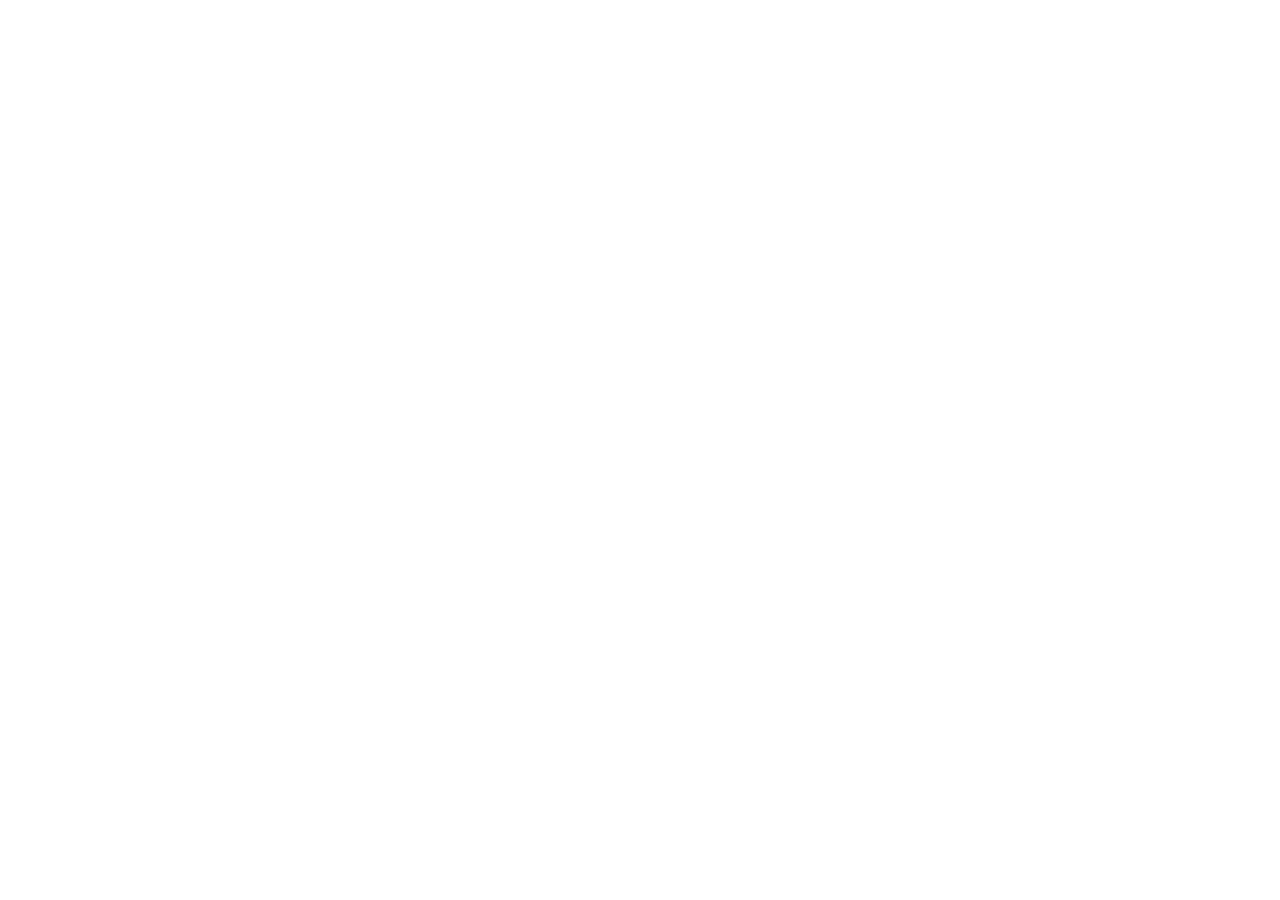
==== index.html @ ac3db4d0 "lab 2" ====
<!DOCTYPE html>
<html lang="en">
<head>
    <meta charset="UTF-8">
    <meta http-equiv="X-UA-Compatible" content="IE=edge">
    <meta name="viewport" content="width=, initial-scale=1.0">
    <title>Document</title>
</head>
<body>
        <h1> </h1>
</body>
</html>
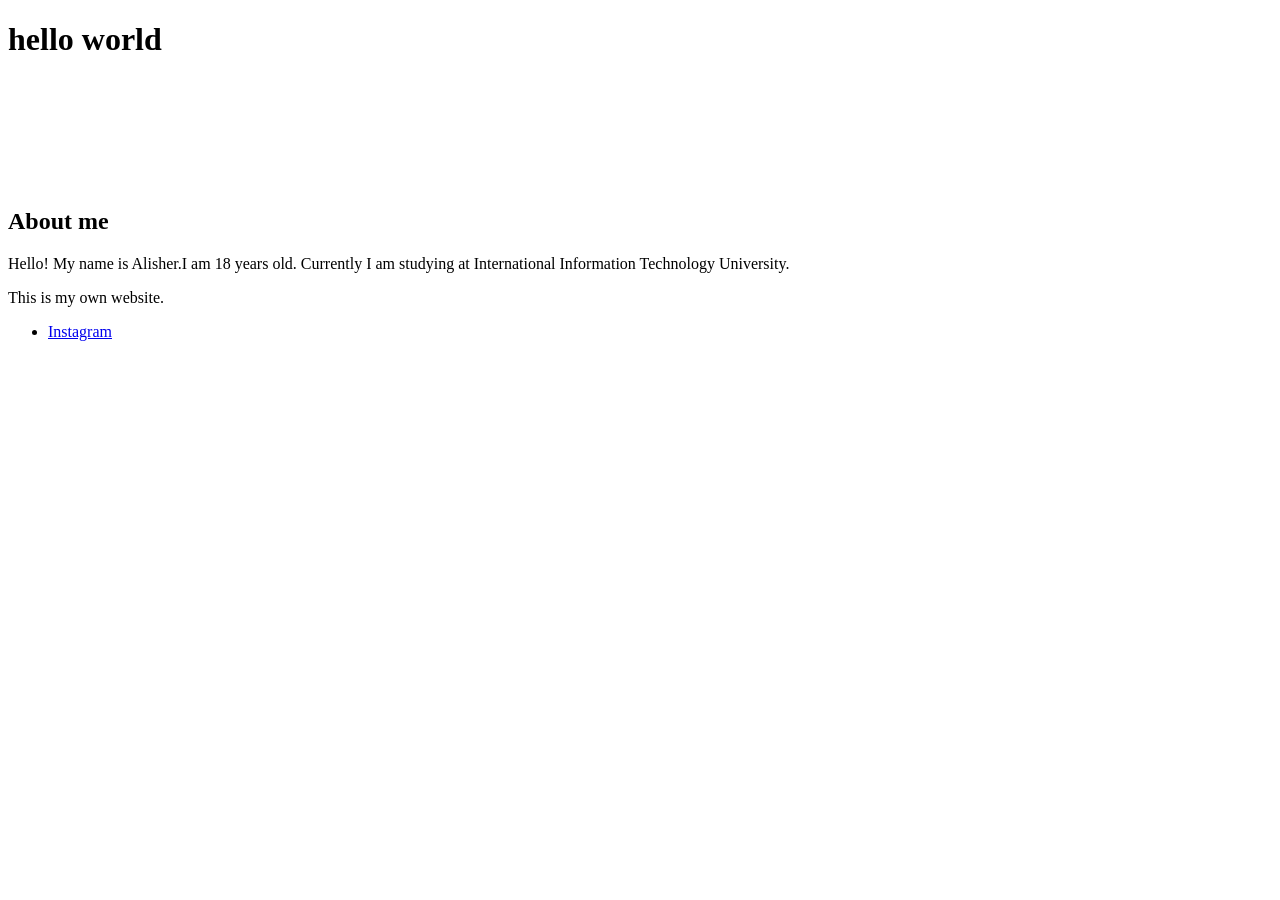
==== commit 24ab53a5: "lab2" ====
--- a/index.html
+++ b/index.html
@@ -1,12 +1,23 @@
 <!DOCTYPE html>
-<html lang="en">
+<html>
 <head>
-    <meta charset="UTF-8">
-    <meta http-equiv="X-UA-Compatible" content="IE=edge">
-    <meta name="viewport" content="width=, initial-scale=1.0">
-    <title>Document</title>
-</head>
-<body>
-        <h1> </h1>
-</body>
-</html>+ <title>
+    myWebsite
+ </title>
+  <header>
+   <h1>hello world</h1>
+   <link rel="stylesheet" href="main.css">
+  </header>
+   <div>
+     <main>
+      <br> <br> <br> <br> <br> <br>
+      <h2>About me</h2>
+      <p>Hello! My name is Alisher.I am 18 years old. 
+         Currently I am studying at International Information Technology University.
+      </p>
+      <p>This is my own website.</p>
+      <ul>
+       <li>
+        <a href="https://instagram.com/04.aliw?igshid=NTdlMDg3MTY=">Instagram</a>
+       </li>
+      </ul>
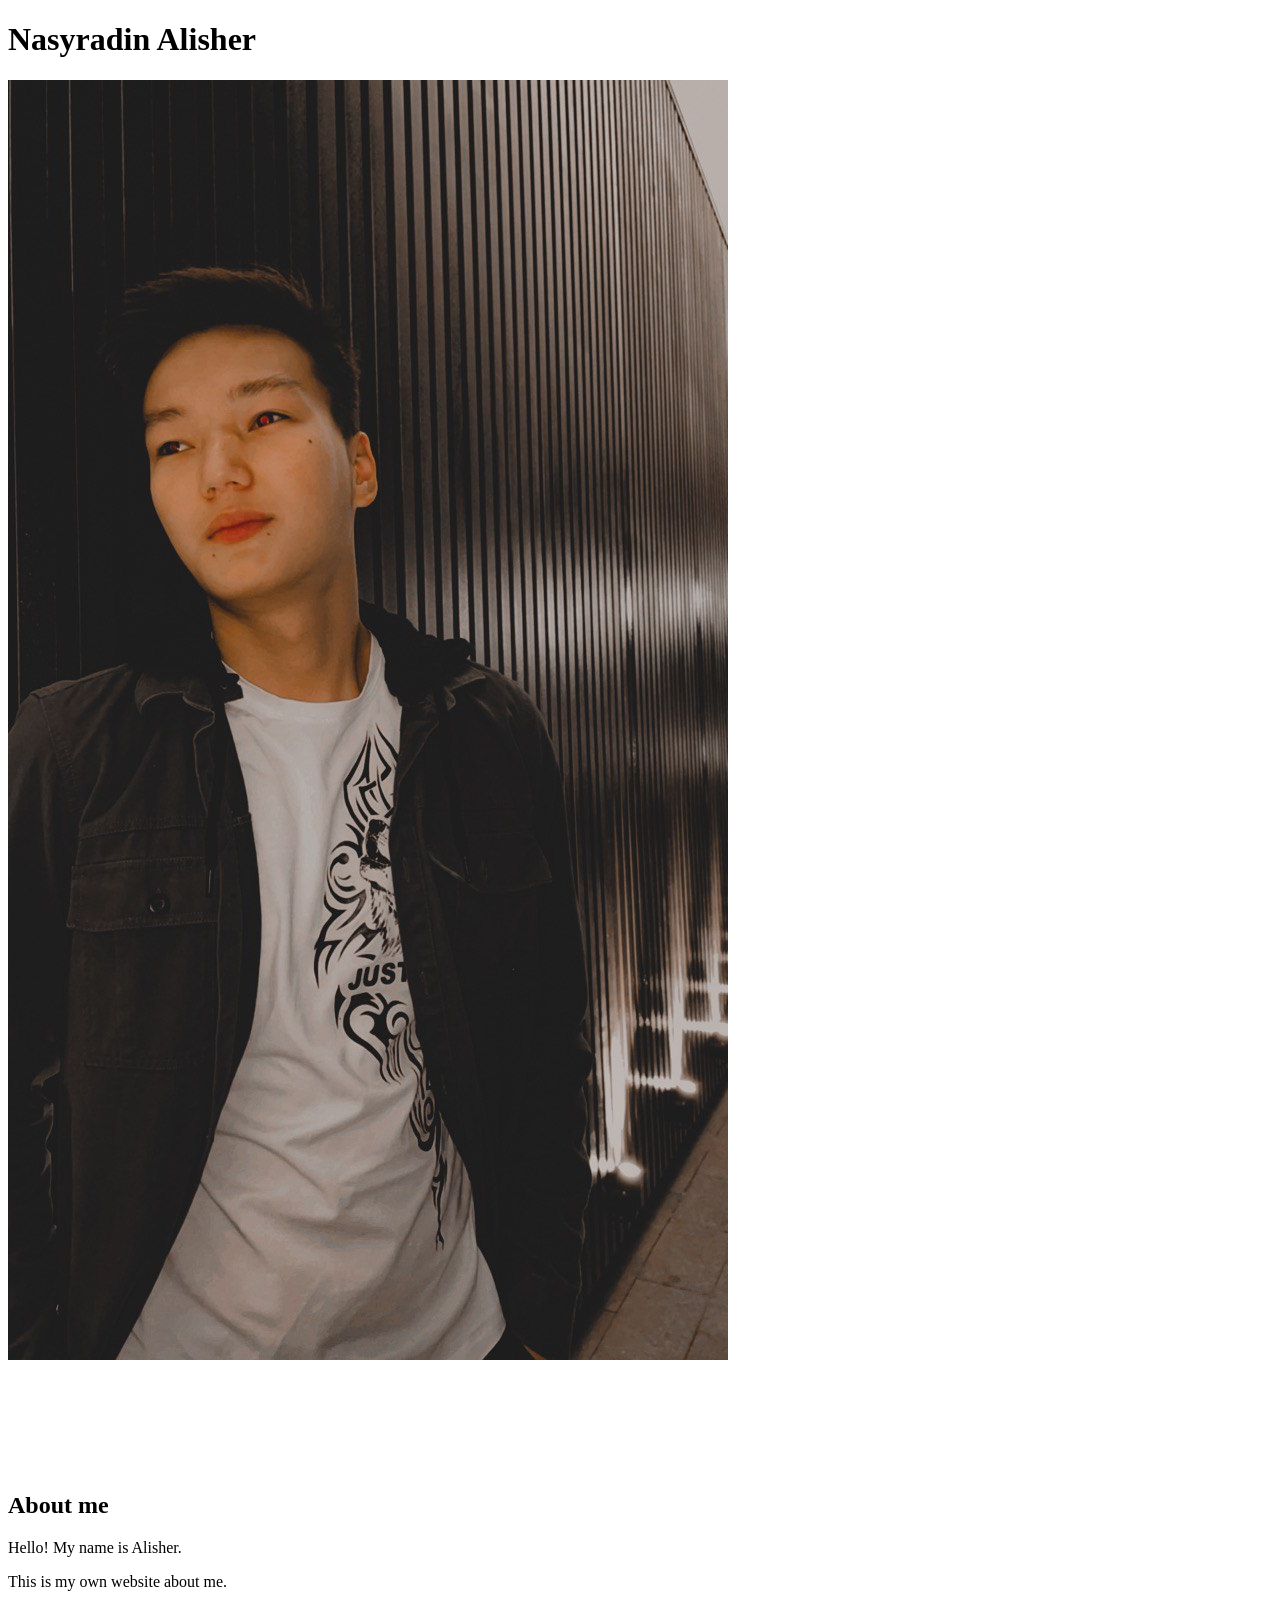
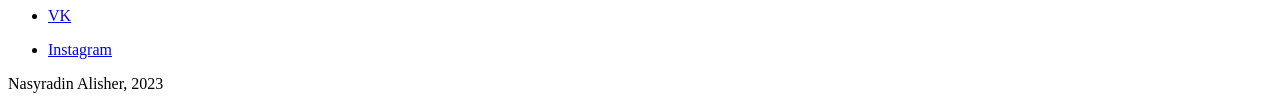
==== commit d282abe5: "Update index.html" ====
--- a/index.html
+++ b/index.html
@@ -5,19 +5,33 @@
     myWebsite
  </title>
   <header>
-   <h1>hello world</h1>
+   <h1>Nasyradin Alisher</h1>
    <link rel="stylesheet" href="main.css">
   </header>
    <div>
+    <aside>
+     <img src="alisherr.jpg">
+    </aside>
      <main>
       <br> <br> <br> <br> <br> <br>
       <h2>About me</h2>
-      <p>Hello! My name is Alisher.I am 18 years old. 
-         Currently I am studying at International Information Technology University.
+      <p>Hello! My name is Alisher.
       </p>
-      <p>This is my own website.</p>
+      <p>This is my own website about me.</p>
+      <ul>
+       <li>
+        <a href="https://vk.com/alish32">VK</a>
+       </li>
+      </ul>
       <ul>
        <li>
         <a href="https://instagram.com/04.aliw?igshid=NTdlMDg3MTY=">Instagram</a>
        </li>
-      </ul>+      </ul>
+     </main>
+     </div>
+    <footer>
+     <p>
+      Nasyradin Alisher, 2023
+     </p>
+    </footer>
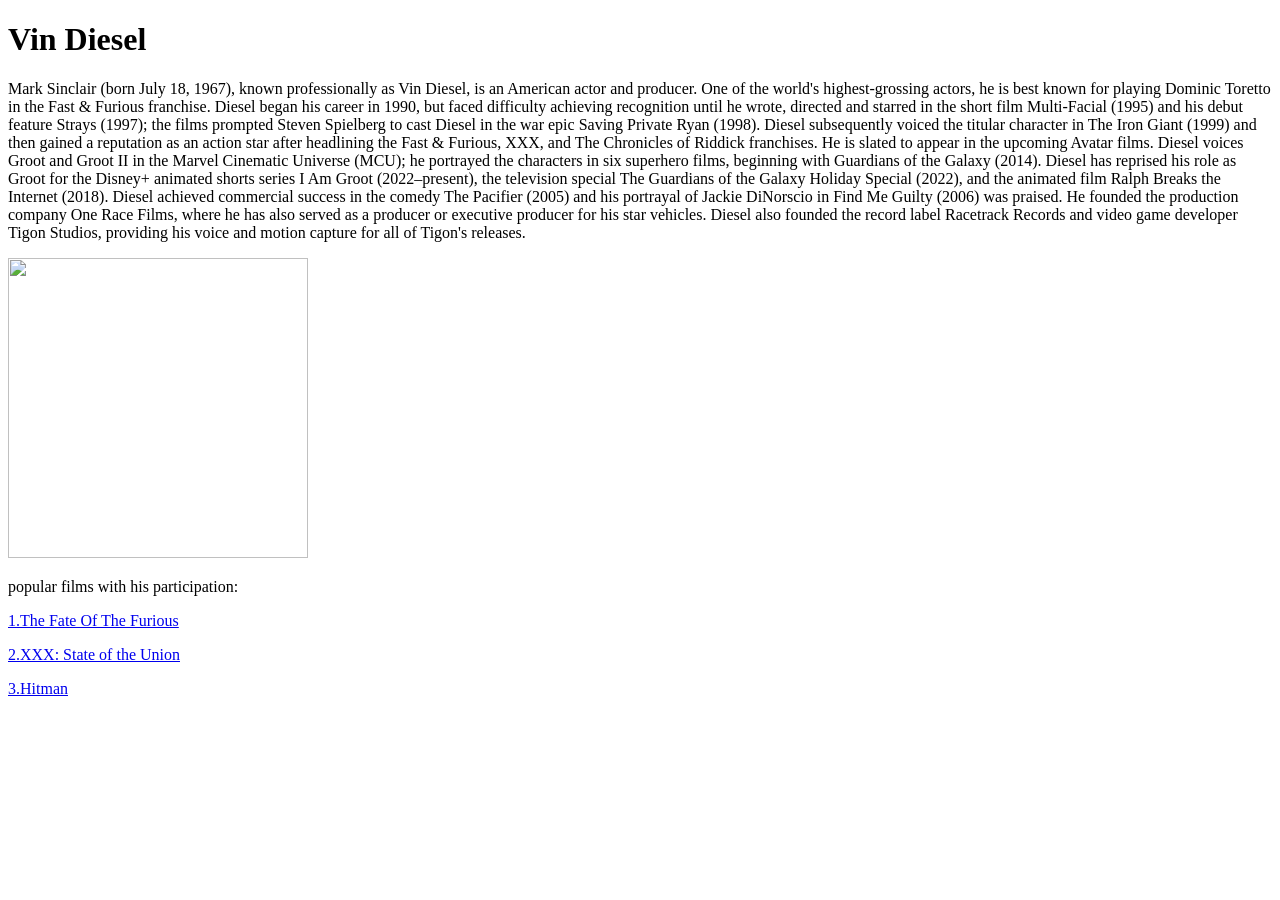
==== commit 1a5db4fa: "lab2" ====
--- a/index.html
+++ b/index.html
@@ -1,37 +1,34 @@
 <!DOCTYPE html>
-<html>
+<html lang="en">
 <head>
- <title>
-    myWebsite
- </title>
-  <header>
-   <h1>Nasyradin Alisher</h1>
-   <link rel="stylesheet" href="main.css">
-  </header>
-   <div>
-    <aside>
-     <img src="alisherr.jpg">
-    </aside>
-     <main>
-      <br> <br> <br> <br> <br> <br>
-      <h2>About me</h2>
-      <p>Hello! My name is Alisher.
-      </p>
-      <p>This is my own website about me.</p>
-      <ul>
-       <li>
-        <a href="https://vk.com/alish32">VK</a>
-       </li>
-      </ul>
-      <ul>
-       <li>
-        <a href="https://instagram.com/04.aliw?igshid=NTdlMDg3MTY=">Instagram</a>
-       </li>
-      </ul>
-     </main>
-     </div>
-    <footer>
-     <p>
-      Nasyradin Alisher, 2023
-     </p>
-    </footer>
+    <meta charset="UTF-8">
+    <meta http-equiv="X-UA-Compatible" content="IE=edge">
+    <meta name="viewport" content="width=device-width, initial-scale=1.0">
+    <link rel="stylesheet" href="style.css">
+    <title>Wikipedia</title>
+</head>
+<body>
+    <h1>Vin Diesel</h1>
+    <p>Mark Sinclair (born July 18, 1967), known professionally as Vin Diesel, is an American actor and producer. One of the world's highest-grossing actors, he is best known for playing Dominic Toretto in the Fast & Furious franchise.
+
+        Diesel began his career in 1990, but faced difficulty achieving recognition until he wrote, directed and starred in the short film Multi-Facial (1995) and his debut feature Strays (1997); the films prompted Steven Spielberg to cast Diesel in the war epic Saving Private Ryan (1998). Diesel subsequently voiced the titular character in The Iron Giant (1999) and then gained a reputation as an action star after headlining the Fast & Furious, XXX, and The Chronicles of Riddick franchises. He is slated to appear in the upcoming Avatar films.
+        
+        Diesel voices Groot and Groot II in the Marvel Cinematic Universe (MCU); he portrayed the characters in six superhero films, beginning with Guardians of the Galaxy (2014). Diesel has reprised his role as Groot for the Disney+ animated shorts series I Am Groot (2022–present), the television special The Guardians of the Galaxy Holiday Special (2022), and the animated film Ralph Breaks the Internet (2018). Diesel achieved commercial success in the comedy The Pacifier (2005) and his portrayal of Jackie DiNorscio in Find Me Guilty (2006) was praised.
+        
+        He founded the production company One Race Films, where he has also served as a producer or executive producer for his star vehicles. Diesel also founded the record label Racetrack Records and video game developer Tigon Studios, providing his voice and motion capture for all of Tigon's releases.  </p>
+    <img src="https://upload.wikimedia.org/wikipedia/commons/thumb/8/8b/Vin_Diesel_%289347077569%29.jpg/220px-Vin_Diesel_%289347077569%29.jpg" width="300px" height="300px">
+   <p>
+        popular films with his participation:
+    </p>
+    <p>
+        <a href="https://www.imdb.com/title/tt4630562/">1.The Fate Of The Furious</a>
+    </p>
+    <p>
+        <a href="https://play.google.com/store/movies/details/XXX_State_Of_The_Union?id=VhCCw4CzNd0&hl=en&gl=US">2.XXX: State of the Union</a>
+    </p>
+    <p>
+        <a href="https://www.imdb.com/title/tt0465494/">3.Hitman</a>
+    </p>
+
+</body>
+</html>
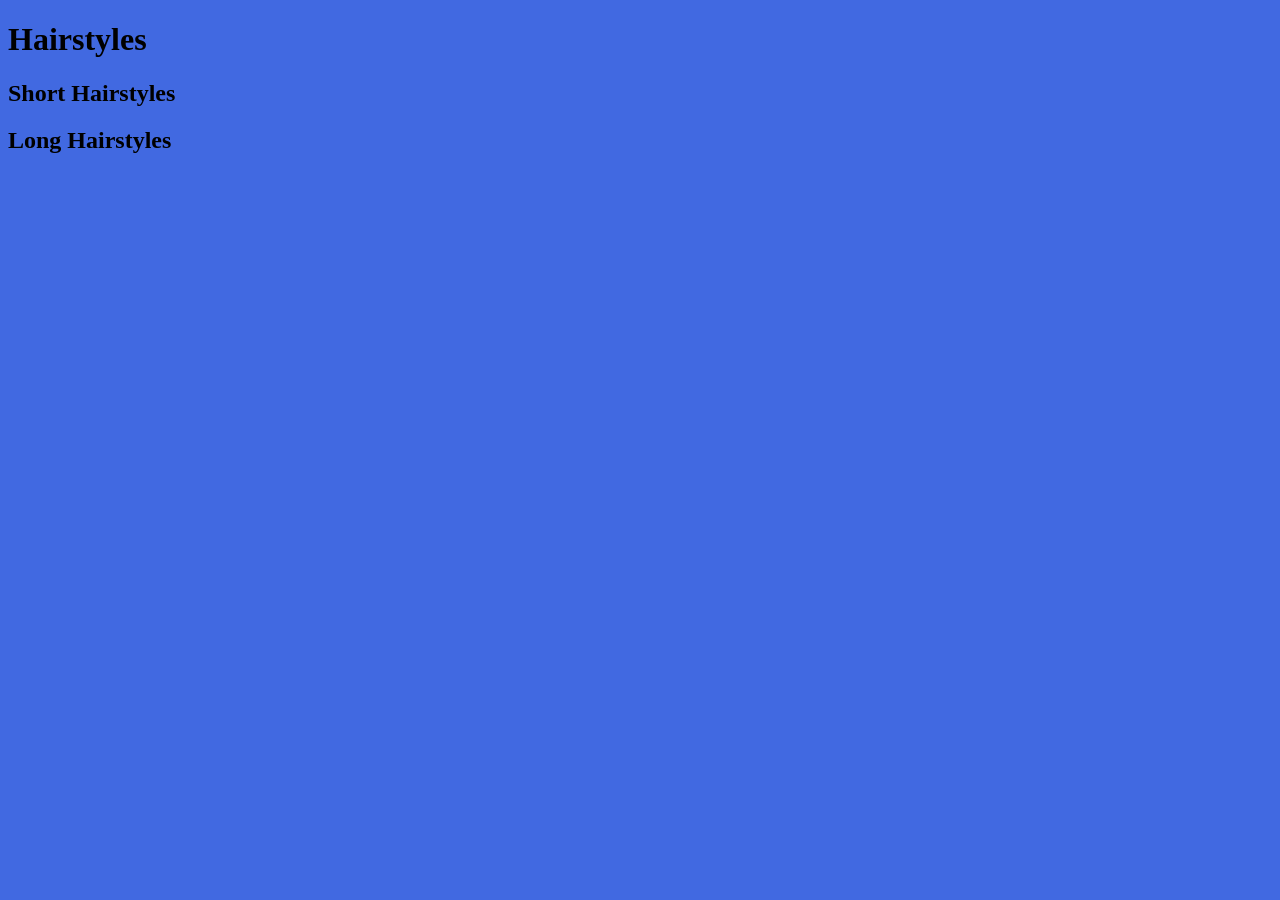
==== commit 24e6a2a7: "Update index.html" ====
--- a/index.html
+++ b/index.html
@@ -1,34 +1,25 @@
 <!DOCTYPE html>
-<html lang="en">
+<html>
 <head>
-    <meta charset="UTF-8">
-    <meta http-equiv="X-UA-Compatible" content="IE=edge">
-    <meta name="viewport" content="width=device-width, initial-scale=1.0">
-    <link rel="stylesheet" href="style.css">
-    <title>Wikipedia</title>
+	<title>Hairstyles</title>
+	<link rel="stylesheet" type="text/css" href="style.css">
 </head>
 <body>
-    <h1>Vin Diesel</h1>
-    <p>Mark Sinclair (born July 18, 1967), known professionally as Vin Diesel, is an American actor and producer. One of the world's highest-grossing actors, he is best known for playing Dominic Toretto in the Fast & Furious franchise.
-
-        Diesel began his career in 1990, but faced difficulty achieving recognition until he wrote, directed and starred in the short film Multi-Facial (1995) and his debut feature Strays (1997); the films prompted Steven Spielberg to cast Diesel in the war epic Saving Private Ryan (1998). Diesel subsequently voiced the titular character in The Iron Giant (1999) and then gained a reputation as an action star after headlining the Fast & Furious, XXX, and The Chronicles of Riddick franchises. He is slated to appear in the upcoming Avatar films.
-        
-        Diesel voices Groot and Groot II in the Marvel Cinematic Universe (MCU); he portrayed the characters in six superhero films, beginning with Guardians of the Galaxy (2014). Diesel has reprised his role as Groot for the Disney+ animated shorts series I Am Groot (2022–present), the television special The Guardians of the Galaxy Holiday Special (2022), and the animated film Ralph Breaks the Internet (2018). Diesel achieved commercial success in the comedy The Pacifier (2005) and his portrayal of Jackie DiNorscio in Find Me Guilty (2006) was praised.
-        
-        He founded the production company One Race Films, where he has also served as a producer or executive producer for his star vehicles. Diesel also founded the record label Racetrack Records and video game developer Tigon Studios, providing his voice and motion capture for all of Tigon's releases.  </p>
-    <img src="https://upload.wikimedia.org/wikipedia/commons/thumb/8/8b/Vin_Diesel_%289347077569%29.jpg/220px-Vin_Diesel_%289347077569%29.jpg" width="300px" height="300px">
-   <p>
-        popular films with his participation:
-    </p>
-    <p>
-        <a href="https://www.imdb.com/title/tt4630562/">1.The Fate Of The Furious</a>
-    </p>
-    <p>
-        <a href="https://play.google.com/store/movies/details/XXX_State_Of_The_Union?id=VhCCw4CzNd0&hl=en&gl=US">2.XXX: State of the Union</a>
-    </p>
-    <p>
-        <a href="https://www.imdb.com/title/tt0465494/">3.Hitman</a>
-    </p>
-
+	<header>
+		<h1>Hairstyles</h1>
+	</header>
+	<main>
+		<section>
+			<h2>Short Hairstyles</h2>
+			<ul id="short-hairstyles">
+			</ul>
+		</section>
+		<section>
+			<h2>Long Hairstyles</h2>
+			<ul id="long-hairstyles">
+			</ul>
+		</section>
+	</main>
+	<script src="style.js"></script>
 </body>
 </html>
--- a/style.css
+++ b/style.css
@@ -0,0 +1,18 @@
+body{
+  background-color:royalblue;
+}
+h1{
+  font-family: cursive;
+    color:black;
+
+}
+p{
+    color:black;
+    font-family:cursive;
+    font-size: 20px;
+    text-align: justify;
+}
+a:hover{
+  color:black;
+  background-color:aquamarine;
+}
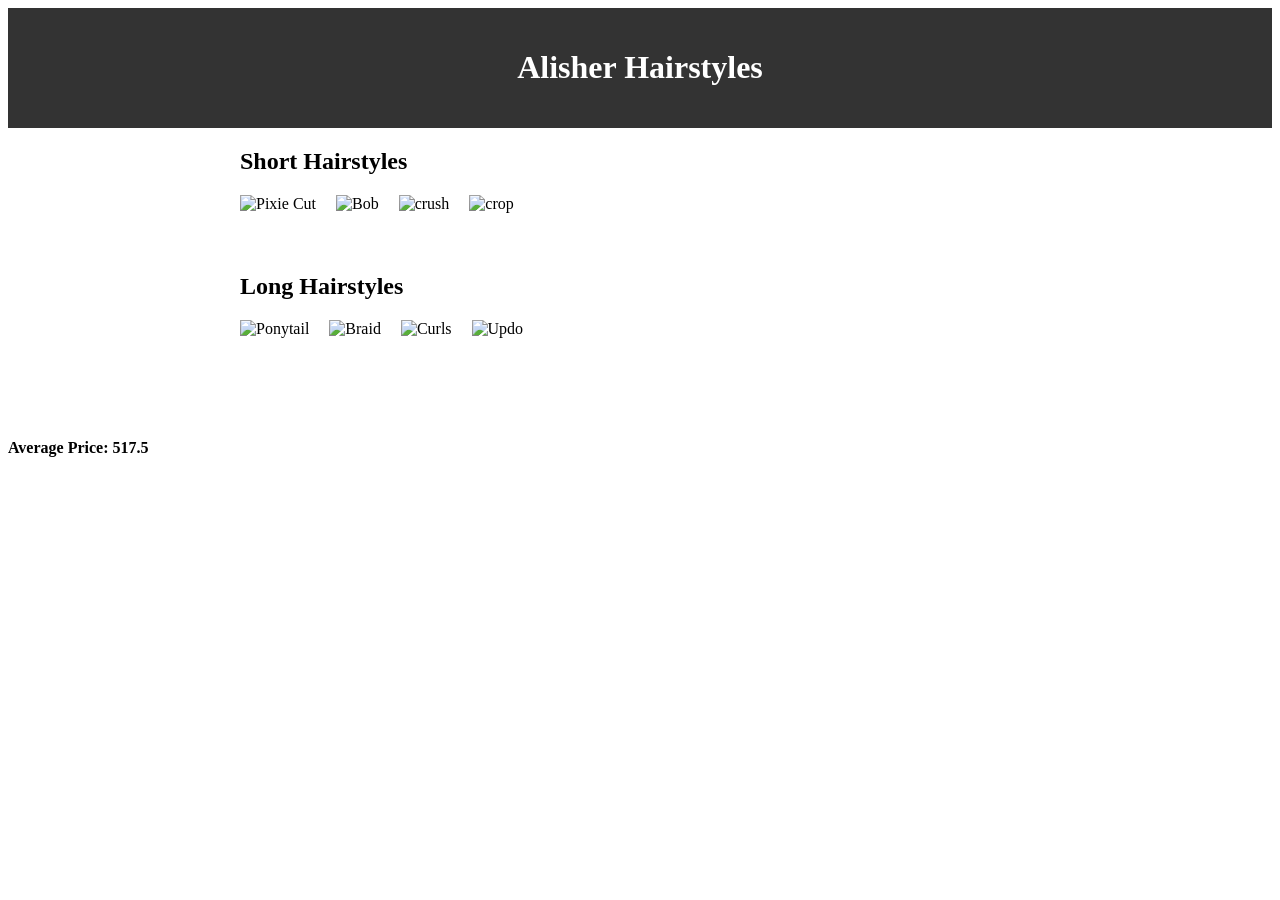
==== commit 09491243: "Update and rename style.html to index.html" ====
--- a/index.html
+++ b/index.html
@@ -6,7 +6,7 @@
 </head>
 <body>
 	<header>
-		<h1>Hairstyles</h1>
+		<h1>Alisher Hairstyles</h1>
 	</header>
 	<main>
 		<section>
@@ -20,6 +20,6 @@
 			</ul>
 		</section>
 	</main>
-	<script src="style.js"></script>
+	<script src="script.js"></script>
 </body>
 </html>
--- a/style.css
+++ b/style.css
@@ -1,18 +1,49 @@
-body{
-  background-color:royalblue;
+header {
+	background-color: #333;
+	color: #fff;
+	padding: 20px;
+	text-align: center;
 }
-h1{
-  font-family: cursive;
-    color:black;
 
+main {
+	max-width: 800px;
+	margin: 0 auto;
+	padding: 20px;
 }
-p{
-    color:black;
-    font-family:cursive;
-    font-size: 20px;
-    text-align: justify;
+
+section {
+	margin-bottom: 40px;
 }
-a:hover{
-  color:black;
-  background-color:aquamarine;
+
+h2 {
+	margin-top: 0;
 }
+
+ul {
+	list-style: none;
+	padding: 0;
+	margin: 0;
+	display: flex;
+	flex-wrap: wrap;
+}
+
+li {
+	margin-right: 20px;
+	margin-bottom: 20px;
+	max-width: 300px;
+}
+
+img {
+	max-width: 100%;
+}
+@media screen and (max-width: 1024px) {
+    .container {
+        max-width: 600px;
+    }
+}
+@media screen and (max-width: 768px) {
+    .container {
+        max-width: 100%;
+        padding: 20px;
+    }
+}
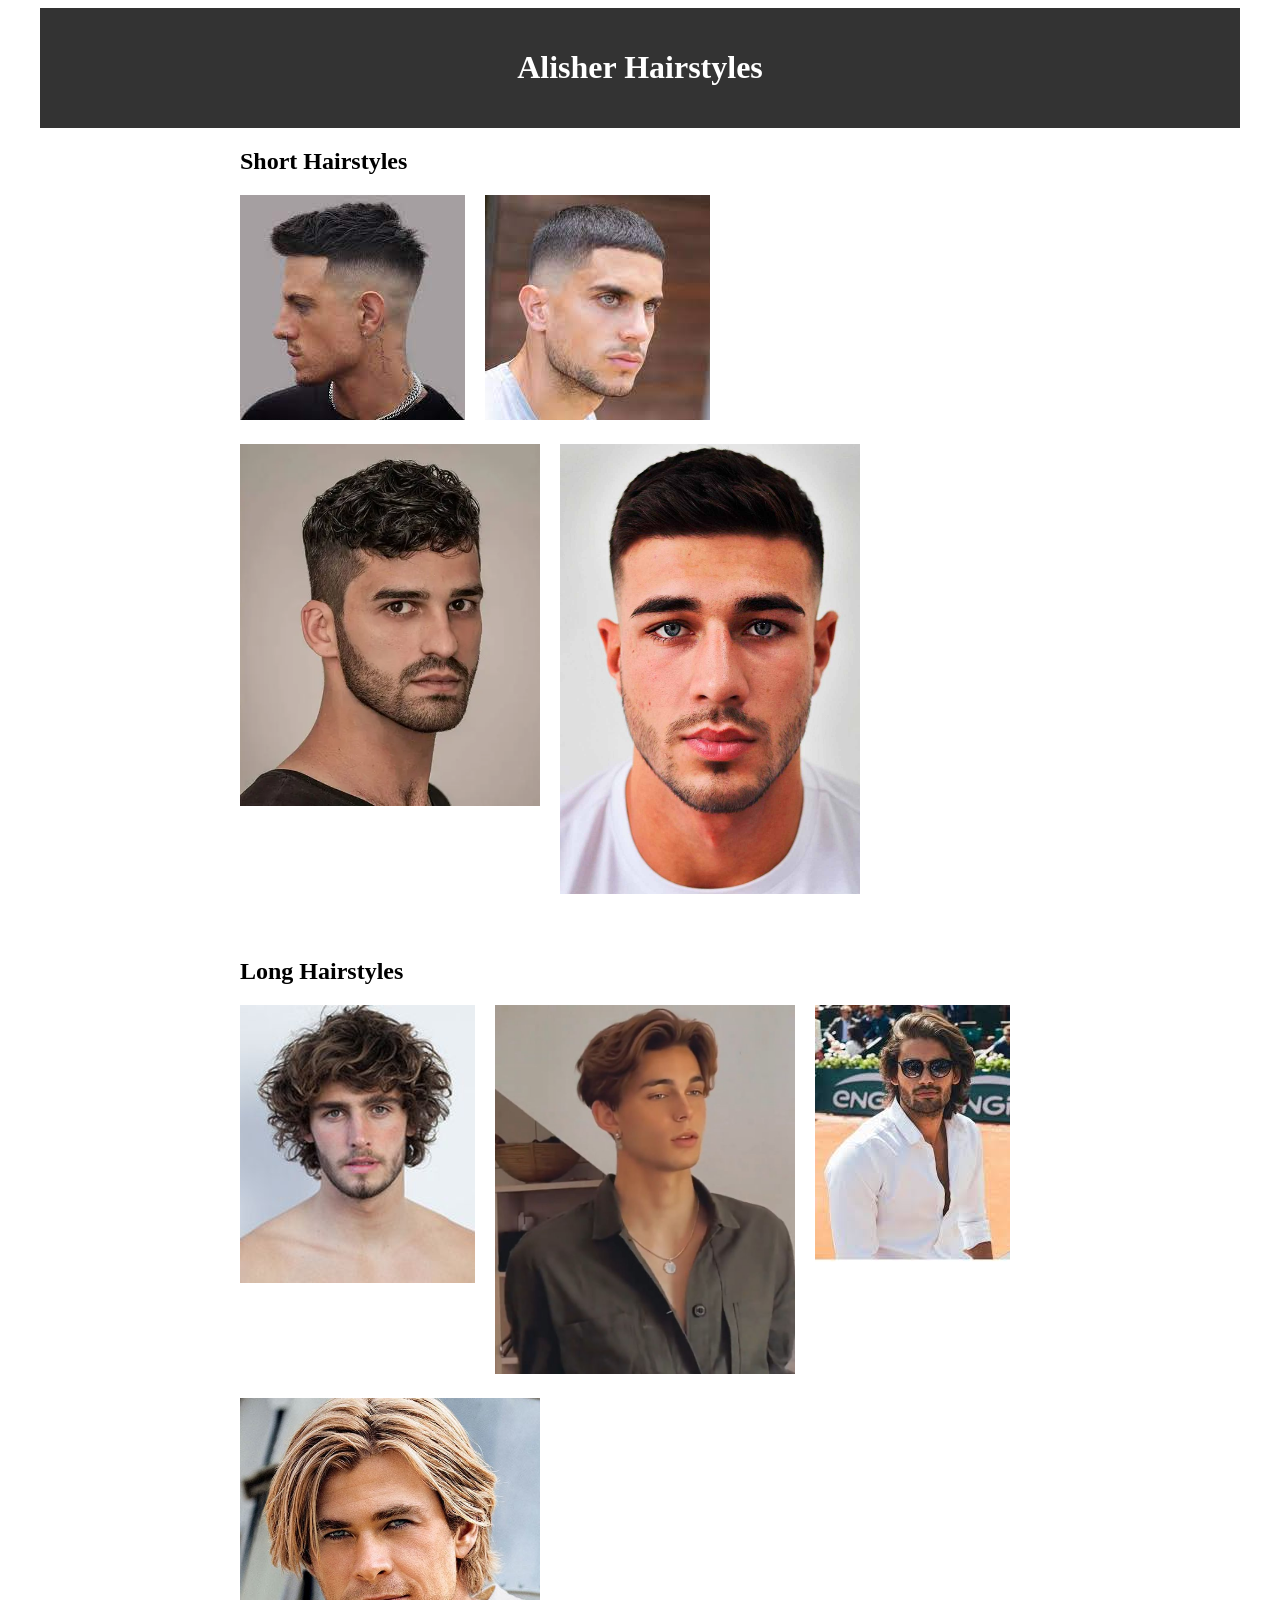
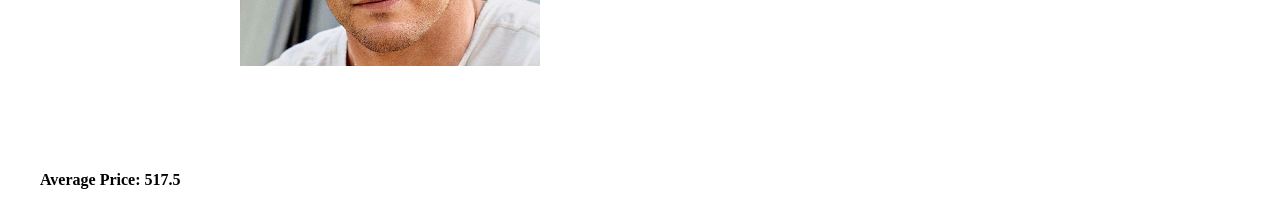
==== commit eb49a534: "Update index.html" ====
--- a/index.html
+++ b/index.html
@@ -5,8 +5,10 @@
 	<link rel="stylesheet" type="text/css" href="style.css">
 </head>
 <body>
+	<div class="container">
 	<header>
 		<h1>Alisher Hairstyles</h1>
+	
 	</header>
 	<main>
 		<section>
@@ -21,5 +23,6 @@
 		</section>
 	</main>
 	<script src="script.js"></script>
+</div>
 </body>
 </html>
--- a/style.css
+++ b/style.css
@@ -36,6 +36,11 @@
 img {
 	max-width: 100%;
 }
+.container {
+	max-width: 1200px;
+	margin: 0 auto;
+	padding: 0 20px;
+  }
 @media screen and (max-width: 1024px) {
     .container {
         max-width: 600px;
